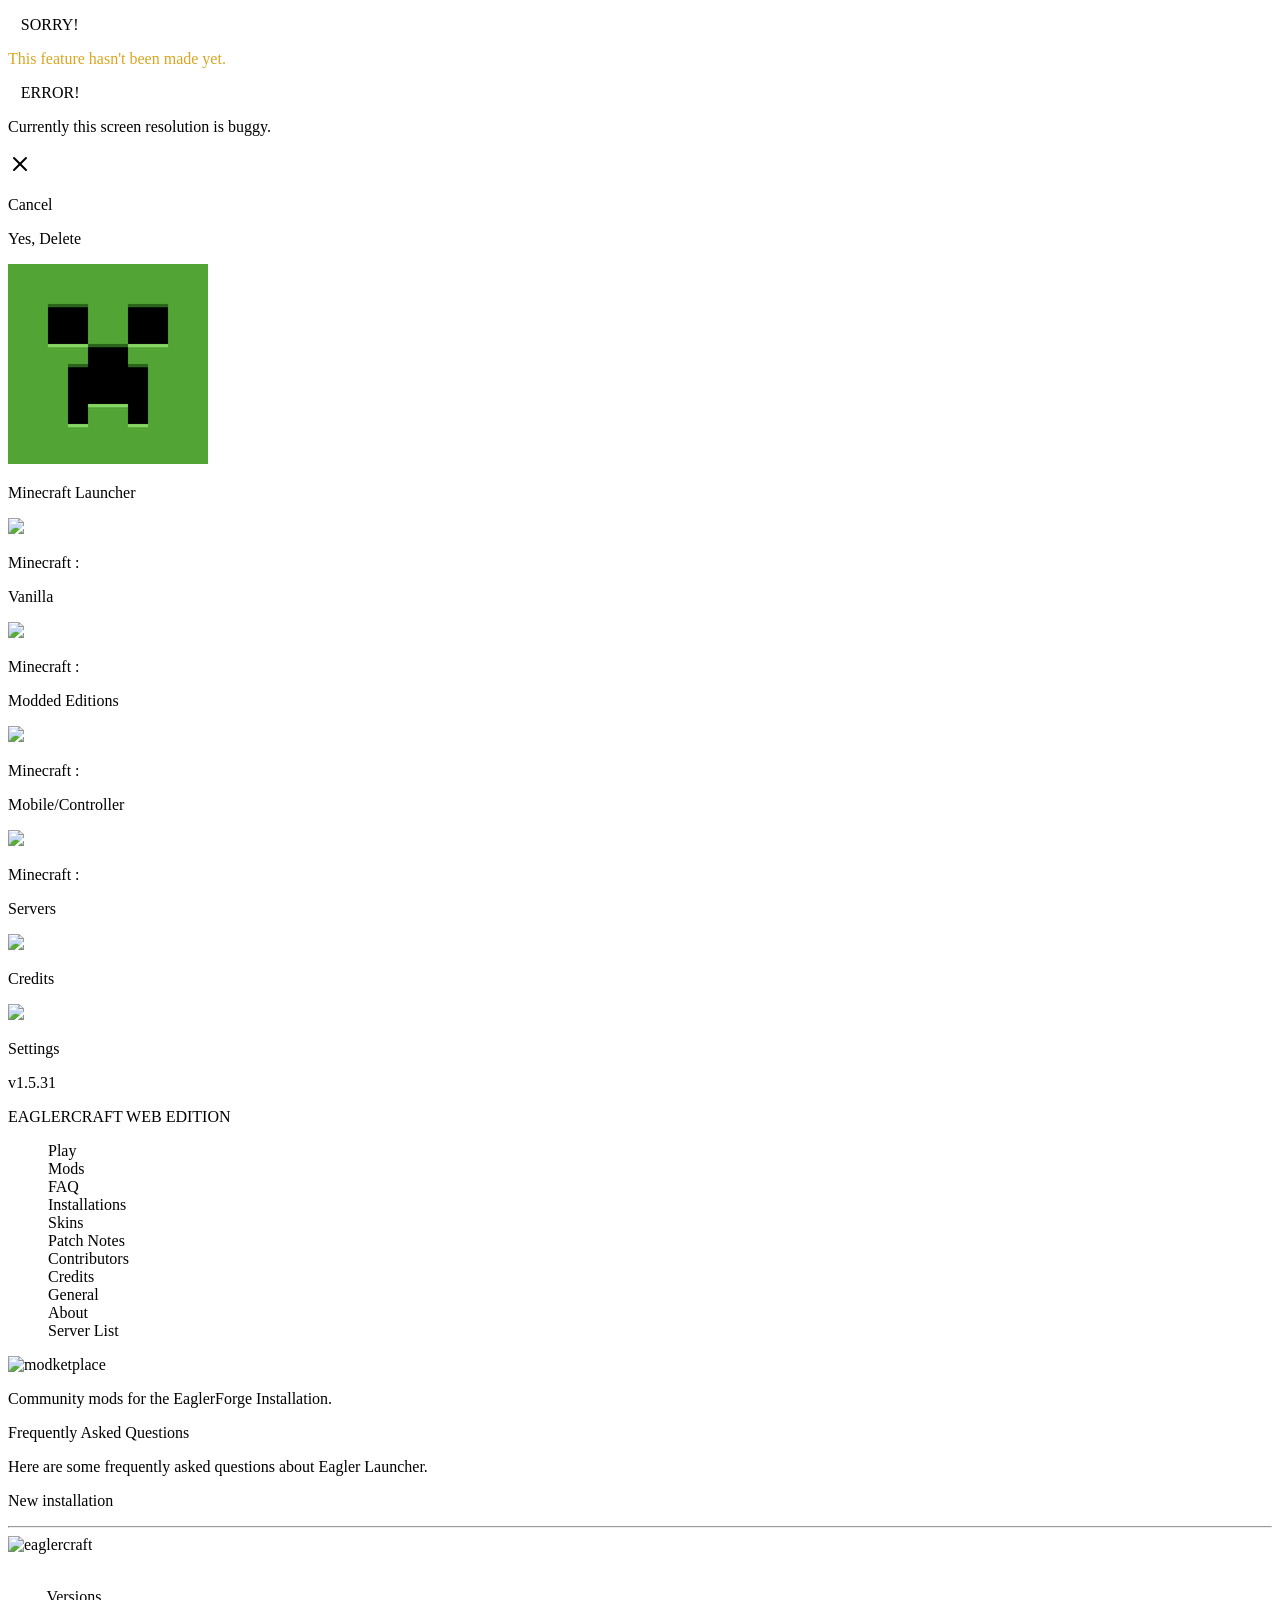
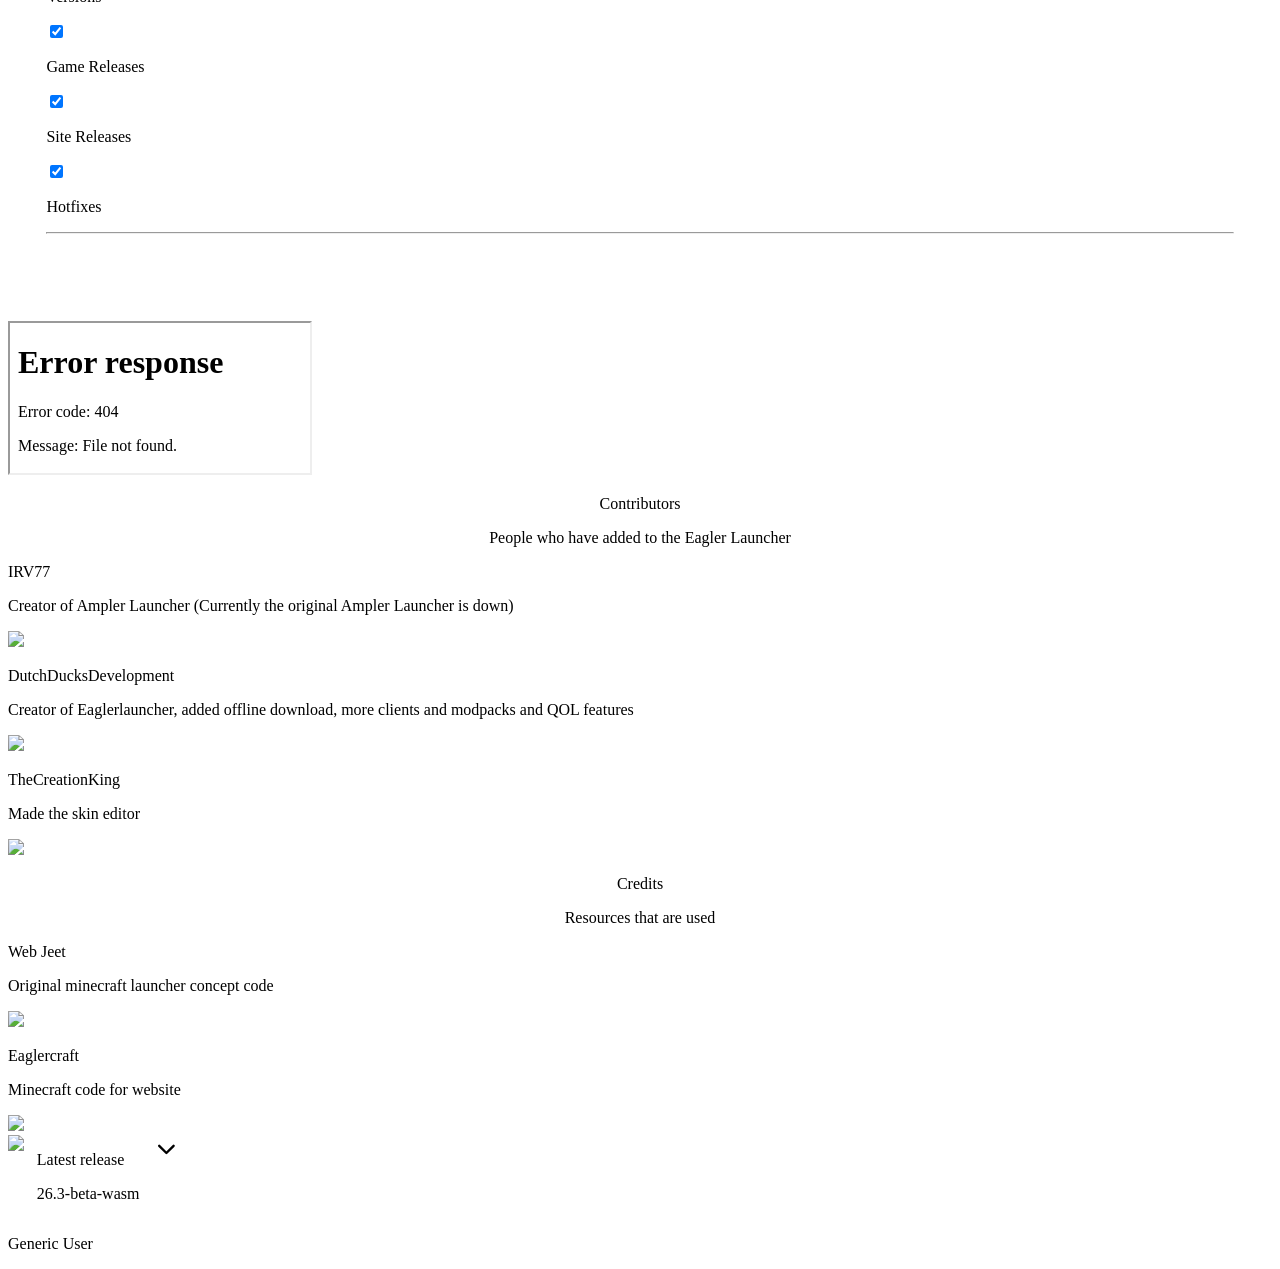
==== index.html @ 89b6b540 "cdn" ====
<!DOCTYPE html>
<html lang="en">

<head>
    <meta charset="UTF-8">
    <meta name="viewport" content="width=device-width, initial-scale=1.0">
    <title>Eagler Launcher</title>
    <link rel="stylesheet" href="./css/style2.css">
    <link rel="stylesheet" media="screen and (max-width: 1100px)" href="css/screensize.css">
    <link rel="stylesheet" media="screen and (max-height: 550px)" href="css/screensize.css">
    <link rel="shortcut icon" href="./assets/images/logo.png" type="image/x-icon">
    <link href="https://fonts.googleapis.com/css2?family=Roboto&display=swap" rel="stylesheet">
    <!-- Discord-->
    <meta content="Eagler Launcher" property="og:title">
    <meta content="A minecraft themed launcher for Eaglercraft!" property="og:description">
    <meta content="https://eaglerlauncher.github.io/" property="og:url">
    <meta content="https://eaglerlauncher.github.io/assets/images/logo.png" property="og:image">
    <meta content="#786d81" data-react-helmet="true" name="theme-color">

</head>

<body>
    <div id="externalmenu"></div>
    <div id="naerror" class="error">
        <div>
            <p style="margin-left: 1vw;" class="bolded">SORRY!</p>
            <p style="color: goldenrod;" id="errortext">This feature hasn't been made yet.</p>
        </div>
    </div>
    <div id="screenerror" class="error">
        <div>
            <p style="margin-left: 1vw;" class="bolded">ERROR!</p>
            <p>Currently this screen resolution is buggy.</p>
        </div>
    </div>
     <div id="confirmationmenu">
        <div class="confrimationmenuscreen">
            <svg xmlns="http://www.w3.org/2000/svg" width="24" height="24" viewBox="0 0 24 24" fill="none" stroke="currentColor" stroke-width="2" stroke-linecap="round" stroke-linejoin="round" onclick="confirmationcancel()"><path stroke="none" d="M0 0h24v24H0z" fill="none" /><path d="M18 6l-12 12" /><path d="M6 6l12 12" /></svg>
            <p class="bolded warningtitle"></p>
            <p class="warningdesc"></p>
            <div class="confirmationbuttons">
                <div class="classicbutton" onclick="confirmationcancel();">
                    <p class="bolded">Cancel</p>
                </div>
                <div class="redbutton classicbutton warningbutton">
                    <p class="bolded">Yes, Delete</p>
                </div>
            </div>
        </div>
    </div>
    <div class="sidebar" id="sidebar">
        <div id="gtabs1" class="sidebarOptions" style="gap: 1vw;" onclick=location.href='https://nimogames.qzz.io/'>
            <img src="./assets/images/icon-launcher.webp"><div class="gTabsText"><p>Minecraft Launcher</p></div>
        </div>
        <div onclick="webedition()" id="gtabs2" class="sidebarOptions selected">
            <img src="./assets/images/sidebar/i-web.png">
            <div class="gTabsText">
                <p class="eaglercraftText"> Minecraft : </p>
                <p>Vanilla </p>
            </div>
        </div>
        <div onclick="moddededition()" id="gtabs3" class="sidebarOptions">
            <img src="./assets/images/sidebar/i-modded.png">
            <div class="gTabsText">
                <p class="eaglercraftText"> Minecraft : </p>
                <p>Modded Editions </p>
            </div>
        </div>
        <div onclick="eaglercontrols()" id="gtabs4" class="sidebarOptions">
            <img src="./assets/images/sidebar/i-controls.png">
            <div class="gTabsText">
                <p class="eaglercraftText"> Minecraft : </p>
                <p>Mobile/Controller </p>
            </div>
        </div>
        <div onclick="serversmenu()" id="gtabs7" class="sidebarOptions">
            <img src="./assets/images/sidebar/i-servers.png">
            <div class="gTabsText">
                <p class="eaglercraftText"> Minecraft : </p>
                <p>Servers </p>
            </div>
        </div>
        <div id="gtabs5" class="sidebarOptions sidebarBottom" onclick="creditsmenu()">
            <img src="./assets/images/sidebar/m-credits.png"><div class="gTabsText"><p> Credits</p></div>
        </div>
        <div id="gtabs6" class="sidebarOptions sidebarBottom" onclick="settingsmenu()">
            <img src="./assets/images/sidebar/m-settings.png"><div class="gTabsText"><p> Settings</p></div>
        </div>
        <div class="launcherVersion"><p>v1.5.31</p></div>
    </div>
    <div class="mainPage">
        <div class="gameHeader">
            <p id="gameedition" class="currentGame bolded">EAGLERCRAFT WEB EDITION</p>
                <ul class="gameTabs">
                    <li id="header1" class="headerButtons selected" onclick="playheader()">Play</li>
                    <li id="header2" class="headerButtons" onclick="modsheader()">Mods</li>
                    <li id="header3" class="headerButtons" onclick="faqsheader()">FAQ</li>
                    <li id="header4" class="headerButtons" onclick="installationheader()">Installations</li>
                    <li id="header5" class="headerButtons" onclick="skinsheader()">Skins</li>
                    <li id="header6" class="headerButtons" onclick="patchnotesheader()">Patch Notes</li>
                    <li id="header7" class="headerButtons" onclick="contributorsheader()">Contributors</li>
                    <li id="header8" class="headerButtons" onclick="creditsheader()">Credits</li>
                    <li id="header9" class="headerButtons" onclick="generalsettingsheader()">General</li>
                    <li id="header10" class="headerButtons" onclick="aboutsettingsheader()">About</li>
                    <li id="header11" class="headerButtons" onclick="serversheader()">Server List</li>
                </ul>
        </div>

        <div id="mods">
            <img class="modketplace-title" src="./assets/images/modketplace-title.png" alt="modketplace">
            <p class="bolded modssubtitle">Community mods for the EaglerForge Installation.</p>
            <div id="modsbox"></div>
        </div>
        <div id="faq">
            <p class="bolded faqtitle">Frequently Asked Questions</p>
            <p>Here are some frequently asked questions about Eagler Launcher.</p>
            <div id="faqbox"></div>
        </div>
        <div id="installations">
            <div class="newinstallation">
                <div id="newinstallationbutton" class="classicbutton" onclick="newinstallation('./assets/json/base.json');">
                    <p class="bolded">New installation</p>
                </div>
            </div>
            <div id="installationsbox"></div>
        </div>
        <div id="game-bg" style="background-image: url(./assets/images/web-edition.jpg);">
            <img id="game-title" src="./assets/images/web-title.png" alt="eaglercraft">
        </div>
        <div id="patchNotes">
            <div style="padding: 2vh 3vw 7vh;">
                <p class="bolded patchnotes-title">Versions</p>
                <div class="versionscontainer">
                    <input class="versionBox" type="checkbox" onchange="sortnote('game')" checked><p>Game Releases</p><input class="versionBox" type="checkbox" onchange="sortnote('site')" checked><p>Site Releases</p><input class="versionBox" type="checkbox" onchange="sortnote('hotfix')" checked><p>Hotfixes</p>
                </div>
                <hr>
                <div id="patchnotesbox"></div>
            </div>
        </div>
        <div id="servers">
            <div style="padding: 2vh 3vw 7vh;">
                <p class="bolded servers-title"></p>
                <div class="versionscontainerserver">
                    <input class="versionBox" type="checkbox" onchange="sortserver('1.8.8')" checked><p>1.8.8</p><input class="versionBox" type="checkbox" onchange="sortserver('1.12.2')" checked><p>1.12.2</p><input class="versionBox" type="checkbox" onchange="sortserver('other')" checked><p>1.8.8 & 1.12.2</p>
                </div>
                <hr>
                <div id="serversbox"></div>
            </div>
        </div>
        <div id="skineditor">
            <div>
                <p class="bolded servers-title"></p>
				<iframe src="./skineditor" id="skinsiframe">iframe isnt enabled! if you can't enable it, go to EaglerLauncher.github.io/skineditor</iframe>
            </div>
        </div>
         <div id="contributors">
            <div style="text-align: center;">
                <p class="bolded contributorstitle">Contributors</p>
                <p>People who have added to the Eagler Launcher</p>
            </div>
            <div class="contributorsdiv">
                <div class="contributortile">
                    <div class="contributorside">
                        <p class="bolded contributoruser">IRV77</p>
                        <p class="contributordescription">Creator of Ampler Launcher (Currently the original Ampler Launcher is down)</p>
                    </div>
                        <img src="./assets/images/credits/irv77.png">
                </div>
                <div class="contributortile">
                    <div class="contributorside">
                        <p class="bolded contributoruser">DutchDucksDevelopment</p>
                        <p class="contributordescription">Creator of Eaglerlauncher, added offline download, more clients and modpacks and QOL features</p>
                    </div>
                        <img src="./assets/images/credits/DDD.png">
                </div>
                <div class="contributortile">
                    <div class="contributorside">
                        <p class="bolded contributoruser">TheCreationKing</p>
                        <p class="contributordescription">Made the skin editor</p>
                    </div>
                        <img src="./assets/images/credits/TheCreationKing.png">
                </div>
            </div>
        </div>
        <div id="credits">
            <div style="text-align: center;">
                <p class="bolded contributorstitle">Credits</p>
                <p>Resources that are used</p>
            </div>
            <div class="contributorsdiv">
                <div class="credittile">
                    <div class="contributorside">
                        <p class="bolded contributoruser">Web Jeet</p>
                        <p class="contributordescription">Original minecraft launcher concept code</p>
                    </div>
                        <img src="./assets/images/credits/web-jeet.png">
                </div>
                <div class="credittile">
                    <div class="contributorside">
                        <p class="bolded contributoruser">Eaglercraft</p>
                        <p class="contributordescription">Minecraft code for website</p>
                    </div>
                        <img src="./assets/images/icons/eaglercraft.png">
                </div>
            </div>
        </div>
        <div id="settings">
            <div id="generalsettings">
                <div class="classicbutton" id="review" onclick="location.href='https://docs.google.com/forms/d/e/1FAIpQLScu0EeJLukO-5I8OsG2C_WSZKJWWv-99ul2qigEpwYhf_Isvg/viewform'">
                    <p class="bolded">Review the Launcher</p>
                </div>
                <div class="classicbutton" id="download" onclick="location.href='https://github.com/EaglerLauncher/EaglerLauncher.github.io/releases'">
                    <p class="bolded">Download offline version</p>
                </div>
                <p class="bolded settingstitle">LAUNCHER SETTINGS</p>
                <div class="settingoption"><input id="launcherpresets" class="settingsbox" type="checkbox" onchange="presetlaunchers()"><p>Preset installations</p></div>
                <div class="settingoption"><input id="launchnewtab" class="settingsbox" type="checkbox" onchange="launchnewtab()"><p>Launch game in new window</p></div>
                <div class="settingoption"><input id="stealthmode" class="settingsbox" type="checkbox" onchange="stealthmode()"><p>Stealth mode</p></div>
                <input id="stealthinput" type="text" autocomplete="off" placeholder="https://docs.google.com" value="https://docs.google.com" onkeyup="if (event.key === 'Enter') stealthnamechange()">
                <p class="bolded settingstitle">LAUNCHER USERNAME</p>
                <input id="usernameinput" type="text" autocomplete="off" placeholder="Username" onkeyup="usernamechange()">
                <p class="bolded settingstitle">EAGLER WEB EDITION SETTINGS</p>
                <p style="font-style: italic;">More Coming Soon!</p>
                <div class="clearstoragebutton" onclick="clearlocalstorage()">
                    <p class="bolded">Reset Launcher</p>
                </div>
            </div>
            <div id="aboutsettings">
                <div style="position: relative;">
                    <div class="whatsnewbutton" onclick="generaterecentnote();">
                        <p class="bolded">What's New</p>
                    </div>
                    <p class="bolded settingstitle">EAGLER LAUNCHER</p>
                    <p class="settingsdetails">A minecraft themed launcher for Eaglercraft!</p>
                    <p class="settingsdetails">Created by irv77, Forked by Dutch Ducks Development</p>
                </div>
                <hr>
                <p class="bolded settingstitle">UI</p>
                <p class="settingsdetails">v1.5.31</p>
                <p class="settingsdetails">September 24th, 2026</p>
                <hr>
                <p class="bolded settingstitle">LEGAL AND CREDITS</p>
                <p class="settingsdetails">This website is not affiliated with Mojang.</p>
                <p class="settingsdetails">Copyright © 2024-2026 <span style="color: green; text-shadow: 0 0 1vw;">Dutch Ducks Development</span>. All rights reserved.</p>
            </div>
        </div>
        <div id="gameSelection">
                <div class="dropdownSelector" onclick="dropdowntoggle()">
                    <div style="display: flex; gap: 1vw;">
                        <div class="centeredIcon">
                            <img id="gameicon" src="./assets/images/mc-icons/sulfur-cube-wasm.png" style="width: 2.5vw;" />
                        </div>
                        <div class="versionText">
                            <p id="gametitle" class="bolded">Latest release</p>
                            <p id="gameversion">26.3-beta-wasm</p>
                        </div>
                        <div id="dropdownuparrow" class="centeredIcon">
                            <svg xmlns="http://www.w3.org/2000/svg" width="24" height="24"
                                 viewBox="0 0 20 20" fill="none" stroke="currentColor" stroke-width="2"
                                 stroke-linecap="round" stroke-linejoin="round" class="dropdownIcon">
                                <path stroke="none" d="M0 0h24v24H0z" fill="none" />
                                <path d="M6 9l6 6l6 -6" />
                            </svg>
                        </div>
                    </div>
                </div>
            <div id="dropdn" class="dropdownMenu" style="visibility: hidden;"></div>
            <a id="playbutton" onclick="openmc()"><div id="mainbutton" class="playButton"></div></a>
            <div class="username centeredIcon bolded"><p id="username">Generic User</p></div>
        </div>
    </div>
    <script src="./js/index.js"></script>
</body>
</html>
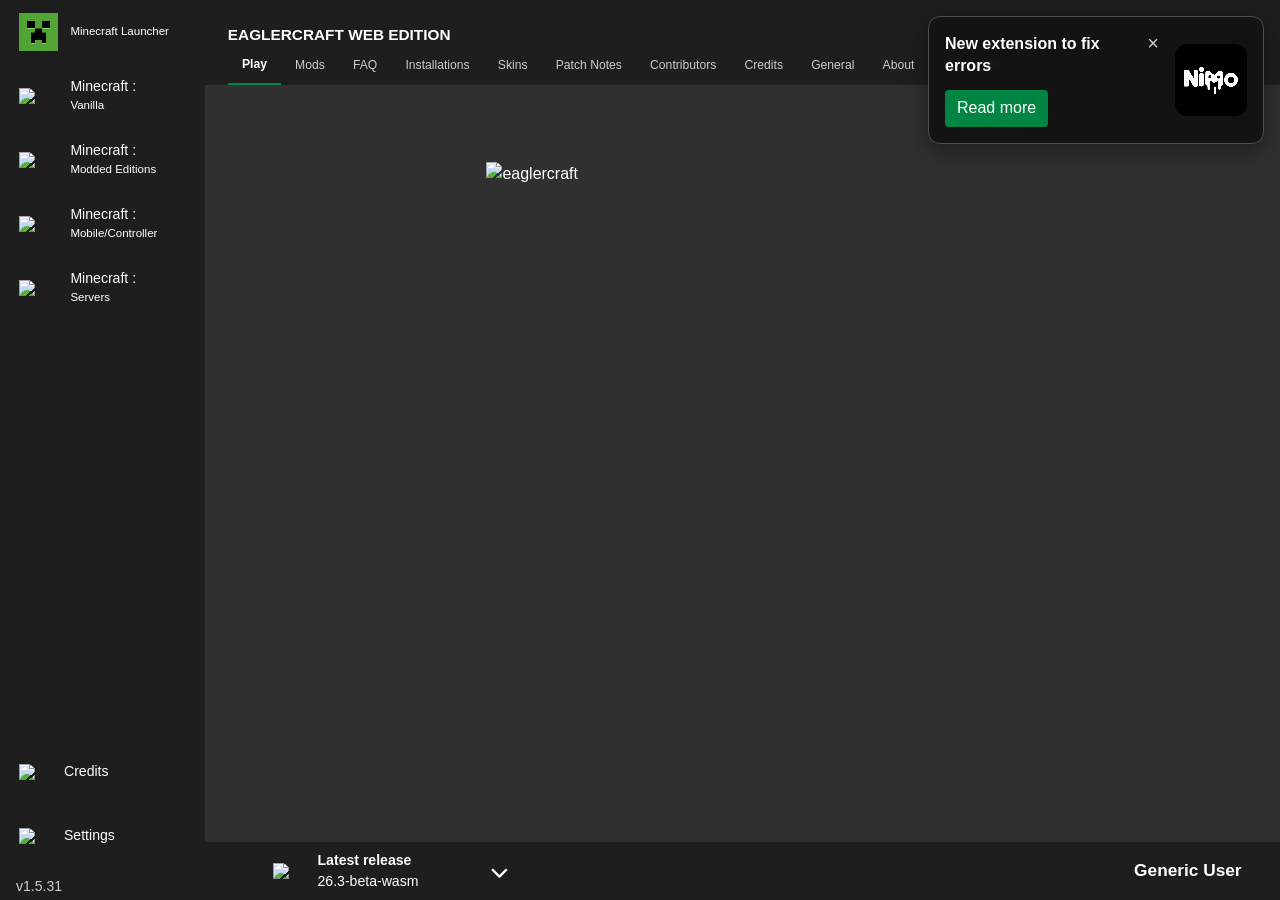
==== commit 0849ab17: "new extension" ====
--- a/index.html
+++ b/index.html
@@ -20,6 +20,25 @@
 </head>
 
 <body>
+    <aside id="extension-announcement" aria-labelledby="extension-announcement-title">
+        <div class="extension-announcement-content">
+            <div class="extension-announcement-copy">
+                <div class="extension-announcement-header">
+                    <h2 id="extension-announcement-title">New extension to fix errors</h2>
+                    <button id="extension-announcement-close" class="extension-announcement-close" type="button" aria-label="Dismiss announcement">&times;</button>
+                </div>
+                <button id="extension-announcement-toggle" class="extension-announcement-toggle" type="button" aria-expanded="false" aria-controls="extension-announcement-details">Read more</button>
+            </div>
+            <img class="extension-announcement-image" src="./assets/images/icons/fixer.png" alt="Eagler Fixer logo">
+        </div>
+        <p id="extension-announcement-details" class="extension-announcement-details" hidden>
+            Download and extract
+            <a href="https://github.com/retrodotgg/Minecraft-Launcher-Web/releases/latest/download/extension.zip" target="_blank" rel="noopener noreferrer">Eagler Fixer</a>.
+            Paste the copied address, enable Developer mode, then choose “Load unpacked” and select the folder.
+            <button id="extension-browser-copy" class="extension-browser-copy" type="button" data-url="chrome://extensions/">Copy chrome://extensions/</button>
+            <span id="extension-browser-copy-status" class="extension-browser-copy-status" role="status" aria-live="polite"></span>
+        </p>
+    </aside>
     <div id="externalmenu"></div>
     <div id="naerror" class="error">
         <div>
@@ -270,5 +289,6 @@
         </div>
     </div>
     <script src="./js/index.js"></script>
+    <script src="./js/extension-announcement.js"></script>
 </body>
 </html>
--- a/css/style2.css
+++ b/css/style2.css
@@ -0,0 +1,1346 @@
+/* General CSS */
+::-webkit-scrollbar {
+    width: 0;
+    background: transparent;
+}
+
+html {
+    display: block;
+    line-height: 1.5;
+    -webkit-user-select: none;
+    -ms-user-select: none;
+    user-select: none;
+    overflow: hidden;
+    height: 100%;
+}
+
+body {
+    position: relative;
+    display: flex;
+    color: white;
+    align-items: flex-start;
+    background-color: #303030;
+    margin: 0;
+    line-height: inherit;
+    overflow: hidden;
+    height: 100%;
+    font-family: 'Roboto', sans-serif;
+    image-rendering: pixelated;
+    --ui-main-lighter: #514d4c;
+    --ui-main-light: #353535;
+    --ui-main: #1e1e1e;
+    --ui-main-dark: #131313;
+    --text-secondary: #cccccc;
+    --ui-select: #008542;
+    --ui-select-secodary: #1c985a;
+    --ui-red: #aa0000;
+    --ui-red-secondary: #ae2525;
+    --ui-contributors: #1c190b;
+    --ui-contributors-secondary: #ae991e;
+    --ui-credits: #0b141c;
+    --ui-credits-secondary: #1e58ae;
+}
+
+ul {
+    list-style: none;
+    margin: 0;
+    padding: 0;
+}
+
+h1, h2, h3, h4, h5, h6, hr, p {
+    margin: 0;
+}
+
+hr {
+    border: 0.1vh solid var(--ui-main-light);
+    width: 74vw;
+}
+
+.bolded {
+    font-weight: 800;
+}
+
+.classicbutton {
+    border: 0.1vw solid var(--ui-main-light);
+    padding: 0.3vw 2vw;
+    cursor: pointer;
+    width: max-content;
+    transition: 0.15s;
+}
+
+.classicbutton:hover {
+    border: 0.1vw solid var(--ui-main-lighter);
+    background-color: rgba(255, 255, 255, 0.05);
+}
+
+.classicbutton.redbutton {
+    background-color: var(--ui-red);
+    border: 0.1vw solid transparent;
+}
+
+.classicbutton.redbutton:hover {
+    background-color: var(--ui-red-secondary);
+    border: 0.1vw solid var(--ui-main-lighter);
+}
+
+.classicbutton.greenbutton {
+    background-color: var(--ui-select);
+    border: 0.1vw solid transparent;
+}
+
+.classicbutton.greenbutton:hover {
+    background-color: var(--ui-select-secodary);
+    border: 0.1vw solid var(--ui-main-lighter);
+}
+
+/* Extension announcement */
+
+#extension-announcement {
+    position: fixed;
+    top: 1rem;
+    right: 1rem;
+    z-index: 1000;
+    box-sizing: border-box;
+    width: min(21rem, calc(100vw - 2rem));
+    padding: 1rem;
+    color: white;
+    background: rgba(19, 19, 19, 0.97);
+    border: 1px solid var(--ui-main-lighter);
+    border-radius: 0.75rem;
+    box-shadow: 0 0.4rem 1.5rem rgba(0, 0, 0, 0.4);
+}
+
+.extension-announcement-content {
+    display: flex;
+    align-items: center;
+    justify-content: space-between;
+    gap: 1rem;
+}
+
+.extension-announcement-copy {
+    min-width: 0;
+}
+
+.extension-announcement-image {
+    flex: none;
+    width: 4.5rem;
+    height: 4.5rem;
+    object-fit: contain;
+    border-radius: 0.75rem;
+}
+
+.extension-announcement-header {
+    display: flex;
+    align-items: flex-start;
+    justify-content: space-between;
+    gap: 0.5rem;
+}
+
+.extension-announcement-header h2 {
+    font-size: 1rem;
+    line-height: 1.4;
+}
+
+.extension-announcement-close {
+    padding: 0;
+    color: var(--text-secondary);
+    background: none;
+    border: 0;
+    cursor: pointer;
+    font-size: 1.25rem;
+    line-height: 1;
+}
+
+.extension-announcement-toggle {
+    margin-top: 0.75rem;
+    padding: 0.4rem 0.75rem;
+    color: white;
+    background: var(--ui-select);
+    border: 0;
+    border-radius: 0.25rem;
+    cursor: pointer;
+    font: inherit;
+}
+
+.extension-announcement-toggle:hover {
+    background: var(--ui-select-secodary);
+}
+
+.extension-announcement-details {
+    margin-top: 0.75rem;
+    color: var(--text-secondary);
+    font-size: 0.9rem;
+}
+
+.extension-announcement-details a {
+    color: #8bd5ff;
+}
+
+.extension-browser-copy {
+    display: block;
+    margin-top: 0.5rem;
+    padding: 0.35rem 0.6rem;
+    color: white;
+    background: var(--ui-main-light);
+    border: 1px solid var(--ui-main-lighter);
+    border-radius: 0.25rem;
+    cursor: pointer;
+    font: inherit;
+}
+
+.extension-browser-copy:hover {
+    background: var(--ui-main-lighter);
+}
+
+.extension-browser-copy-status {
+    display: block;
+    margin-top: 0.35rem;
+    font-size: 0.8rem;
+}
+
+#extension-announcement.is-expanded {
+    width: min(26rem, calc(100vw - 2rem));
+}
+
+#extension-announcement.is-expanded .extension-announcement-details {
+    display: block;
+}
+
+@media only screen and (max-width: 480px) {
+    #extension-announcement,
+    #extension-announcement.is-expanded {
+        right: 0.75rem;
+        width: calc(100vw - 1.5rem);
+    }
+
+    .extension-announcement-image {
+        width: 3.75rem;
+        height: 3.75rem;
+    }
+}
+
+/* Error CSS */
+
+.error {
+    display: none;
+    position: absolute;
+    right: 0;
+    z-index: 1;
+    padding: 0.5vw 1vw;
+    margin: 1vw 0.5vw;
+    background: rgba(0, 0, 0, 0.25);
+    border-radius: 1.5vw;
+    font-style: italic;
+    transition: 0.3s;
+    animation: drop .5s linear forwards;
+    font-size: 1.5vw;
+}
+
+#naerror {
+    color: gold;
+    border: gold solid 0.1vw;
+}
+
+#screenerror {
+    right: 35%;
+    padding: 0.25vw 4vw;
+    color: darkred;
+    font-size: 1vw;
+    border: red solid 0.1vw;
+}
+
+.zoom-out {
+    animation: zoomed 0.2s linear forwards;
+}
+
+@keyframes zoomed {
+    100% {
+        transform: translateY(10px) scale(0);
+        display: none;
+    }
+}
+
+/* Confirmation Menu CSS */
+
+#confirmationmenu {
+    position: absolute;
+    display: none;
+    align-items: center;
+    justify-content: center;
+    font-size: 1.3vw;
+    width: 100vw;
+    height: 100vh;
+    background-color: rgba(0, 0, 0, 0.75);
+    z-index: 1;
+}
+
+.confrimationmenuscreen {
+    position: relative;
+    width: 45vw;
+    padding: 2vw 3vw;
+    border-radius: 0.5vw;
+    background-color: var(--ui-main);
+}
+
+.confrimationmenuscreen.deleteinstallation {
+    width: 35vw;
+    text-align: center;
+}
+
+.confrimationmenuscreen.deleteinstallation .warningdesc {
+    font-style: italic;
+}
+
+#confirmationmenu svg {
+    position: absolute;
+    cursor: pointer;
+    top: 1vw;
+    right: 1vw;
+}
+
+.warningtitle {
+    margin-bottom: 1vh;
+    font-size: 1.4vw;
+}
+
+.confirmationbuttons {
+    display: flex;
+    justify-content: center;
+    gap: 1vw;
+    margin-top: 3vh;
+}
+
+/* Sidebar CSS */
+
+.sidebar {
+    height: 100vh;
+    width: 16vw;
+    background-color: var(--ui-main);
+}
+
+.sidebarOptions {
+    display: flex;
+    height: 5vw;
+    align-items: center;
+    justify-content: flex-start;
+    gap: 1.5vw;
+    padding-left: 1.5vw;
+    font-size: 0.9vw;
+    line-height: 1.5vw;
+    transition: 0.3s;
+}
+
+.sidebarOptions:hover {
+    cursor: pointer;
+    background-color: var(--ui-main-light);
+}
+
+.sidebarOptions.sidebarBottom {
+    position: absolute;
+    font-size: 1.1vw;
+}
+
+.sidebarOptions.selected {
+    font-weight: 700; 
+    border-left: 0.4vw solid var(--ui-select);
+}
+
+#gtabs1 img {width: 3vw;}
+#gtabs2 img, #gtabs3 img, #gtabs4 img {width: 2.5vw;}
+#gtabs5 {bottom: 7.5vw; width: 14.5vw;}
+#gtabs6 {bottom: 2.5vw; width: 14.5vw;}
+#gtabs7 img {width: 2.5vw}
+#gtabs5 img, #gtabs6 img {width: 2vw;}
+
+.eaglercraftText {
+    font-size: 1.1vw;
+}
+
+.launcherVersion {
+    position: absolute;
+    bottom: 0.25vw;
+    left: 1.25vw;
+    right: 0;
+    z-index: 1;
+    font-size: 1.1vw;
+    color: var(--text-secondary);
+    width: fit-content;
+}
+
+/* Header CSS */
+
+.mainPage {
+    width: 84vw;
+    background-color: var(--ui-main);
+}
+
+.gameHeader {padding: 1.8vw 1.8vw 0;}
+.currentGame {font-size: 1.2vw;}
+
+.gameTabs {
+    display: flex;
+    align-items: center;
+}
+
+.headerButtons {
+    padding: 0.6vw 1.1vw;
+    color: var(--text-secondary);
+    font-size: 0.95vw;
+    line-height: 1.7vw;
+    transition: 0.3s;
+}
+
+.headerButtons:hover {
+    cursor: pointer;
+    color: white
+}
+
+.headerButtons.selected {
+    cursor: default;
+    color: white;
+    font-weight: 800;
+    border-bottom: var(--ui-select) solid 0.21vw;
+}
+
+/* Body CSS */
+
+#game-bg {
+    background-size: cover;
+    background-position: center;
+    background-repeat: no-repeat;
+    position: absolute;
+    display: flex;
+    width: 84vw;
+    height: 84vh;
+    justify-content: center;
+}
+
+#game-title {
+    width: 40vw;
+    height: 6.5vw;
+    margin-top: 6vw;
+    animation: drop .5s linear forwards;
+}
+
+#gameSelection {
+    position: absolute;
+    bottom: 0;
+    width: 84vw;
+    height: 4.5vw;
+    justify-content: space-around;
+    display: flex;
+    background-color: var(--ui-main);
+}
+
+.dropdownSelector {
+    position: absolute;
+    left: 1vw;
+    display: flex;
+    height: 4.5vw;
+    width: 27vw;
+    align-items: center;
+    justify-content: space-around;
+    transition: 0.3s;
+}
+
+.dropdownSelector:hover {
+    cursor: pointer;
+    background-color: var(--ui-main-light);
+}
+
+.centeredIcon {
+    display: flex;
+    align-items: center;
+    justify-content: center;
+}
+
+.dropdownIcon {
+    color: white;
+    width: 1.75vw;
+}
+
+.playButton {
+    position: absolute;
+    left: 32vw;
+    bottom: 0.5vw;
+    display: flex;
+    align-items: center;
+    width: 21.5vw;
+    height: 5vw;
+    background-image: url(../assets/images/play.png);
+    background-size: cover;
+    background-position: center;
+    background-repeat: no-repeat;
+    transition: 0.1s;
+}
+
+.playButton:hover {
+    cursor: pointer;
+    background-image: url(../assets/images/play-hover.png);
+    transform: scale(1.05);
+}
+
+.username {
+    position: absolute;
+    top: 0;
+    bottom: 0;
+    right: 3vw;
+    font-size: 1.35vw;
+}
+
+@keyframes drop {
+    0% {
+        transform: translateY(-300px) scaleY(0.9);
+        opacity: 0;
+    }
+
+    5% {
+        opacity: .7;
+    }
+
+    50% {
+        transform: translateY(0) scaleY(1);
+        opacity: 1;
+    }
+
+    65% {
+        transform: translateY(-17px) scaleY(.9);
+        opacity: 1;
+    }
+
+    75% {
+        transform: translateY(-22px) scaleY(.9);
+        opacity: 1;
+    }
+
+    100% {
+        transform: translateY(0) scaleY(1);
+        opacity: 1;
+    }
+}
+
+#skineditor {
+    position: absolute;
+    display: none;
+    width: 84vw;
+    height: 91vh;
+    background-color: var(--ui-main-dark);
+}
+
+#skinsiframe {
+    display: none;
+    width: 83.75vw;
+    height: 85.5vh;
+}
+
+.logoimgdiv {
+    position: absolute;
+    right: 100px;
+    transform: translateY(300px);
+    font-size: 30px;
+    border: 0.2vw solid var(--ui-main-light);
+    padding: 0.1vw 0.1vw;
+    cursor: pointer;
+}
+
+.logoimg {
+    width: 300px;
+}
+
+/* Mods Menu CSS */
+
+#mods {
+    position: absolute;
+    display: none;
+    width: 84vw;
+    height: 91vh;
+    flex-direction: column;
+    align-items: center;
+    overflow-y: scroll;
+    background-color: var(--ui-main-dark);
+}
+
+.modketplace-title {
+    margin: 4vh 0 1vh;
+    width: 45vw;
+}
+
+.modssubtitle {
+    font-size: 1.3vw;
+}
+
+#modsbox {
+    display: flex;
+    flex-wrap: wrap;
+    justify-content: center;
+    gap: 3vw 1.5vw;
+    padding: 4vh 0 11vh;
+}
+
+.modoption {
+    display: flex;
+    flex-direction: column;
+    cursor: pointer;
+    width: 12vw;
+    transition: 0.15s;
+}
+
+.modoption {
+    border: 0.15vw solid var(--ui-red);
+    image-rendering: pixelated;
+}
+
+.modoption.selected {
+    border: 0.15vw solid #00AA00;
+}
+
+.modoption img {
+    background-color: var(--ui-main);
+}
+
+.modoption:hover img {
+    background-color: rgba(255, 255, 255, 0.05);
+}
+
+.moddetails {
+    background-color: var(--ui-main-light);
+    padding: 0.5vw;
+    height: -webkit-fill-available;
+    font-size: 1.1vw;
+}
+
+.modtitle {
+    font-size: 1.2vw;
+}
+
+.modauthor {
+    text-decoration: underline;
+}
+
+/* FAQ Menu CSS */
+
+#faq {
+    position: absolute;
+    display: none;
+    width: 84vw;
+    height: 91vh;
+    flex-direction: column;
+    align-items: center;
+    background-color: var(--ui-main-dark);
+    overflow-y: scroll;
+    font-size: 1.2vw;
+}
+
+.faqtitle {
+    font-size: 2.3vw;
+    padding-top: 3vh;
+}
+
+#faqbox {
+    display: flex;
+    flex-direction: column;
+    padding: 5vh 11vw 15vh;
+    width: -webkit-fill-available;
+}
+
+.faqoption {
+    margin-bottom: 3vh;
+}
+
+.faqtext {
+    display: flex;
+    align-items: center;
+    gap: 2vw;
+}
+
+.faqsymbol {
+    font-size: 2vw;
+}
+
+/* Installations Menu CSS */
+
+#installations {
+    position: absolute;
+    display: none;
+    width: 84vw;
+    height: 91vh;
+    flex-direction: column;
+    align-items: center;
+    background-color: var(--ui-main-dark);
+    overflow-y: scroll;
+}
+
+.newinstallation {
+    width: -webkit-fill-available;
+    margin-top: 5vh;
+
+}
+
+#installations .classicbutton {
+    margin-left: 8vh;
+}
+
+.newinstallationdetails {
+    text-align: left;
+    width: 45vw;
+    margin: 3vh 0;
+    overflow-y: scroll;
+}
+
+.newinstallationicons {
+    display: flex;
+    flex-wrap: wrap;
+    justify-content: center;
+    gap: 0.5vw;
+}
+
+.newinstallationicons img {
+    border: 0.1vw solid transparent;
+    border-radius: 1vw;
+    padding: 0.5vw;
+    cursor: pointer;
+    width: 4vw;
+    transition: 0.15s;
+    margin-bottom: 1vw;
+}
+
+.newinstallationicons img:hover {
+    border: 0.1vw solid var(--ui-main-lighter);
+    background-color: rgba(255, 255, 255, 0.05);
+}
+
+.newinstallationicons img.selected {
+    border: 0.1vw solid var(--ui-main-lighter);
+    background-color: rgba(255, 255, 255, 0.1);
+}
+
+.newinstallationheader {
+    display: flex;
+    align-items: center;
+    font-size: 1.3vw;
+    padding: 1vw 0;
+}
+
+.newinstallationdetails input, .newinstallationdetails select {
+    font-size: 1.2vw;
+    margin: 0.2vw;
+    padding: 0.3vw 1vw;
+    color: white;
+    background-color: rgba(0, 0, 0, 0.25);
+    border: 0.2vw solid var(--ui-main-lighter);
+    border-radius: 0.25vw;
+    width: -webkit-fill-available;
+}
+
+.newinstallationdetails option {
+    background-color: var(--ui-main-light);
+}
+
+.newinstallationfooter {
+    position: absolute;
+    left: 0;
+    bottom: 0;
+}
+
+.newinstallationfooterbuttons {
+    display: flex;
+    justify-content: flex-end;
+    gap: 1vw;
+    margin: 2vw;
+}
+
+#installationsbox {
+    display: flex;
+    flex-direction: column;
+    padding: 3vh 0 7vh;
+}
+
+.installationOptions {
+    display: flex;
+    height: 9vh;
+    width: 74vw;
+    align-items: center;
+    font-size: 1.2vw;
+    transition: 0.15s;
+}
+
+.installationOption {
+    position: absolute;
+    left: 7vw;
+    display: flex;
+    gap: 2vw;
+    align-items: center;
+}
+
+.installationBox {
+    width: 3.5vh;
+    height: 3.5vh;
+    appearance: none;
+    border: 0.3vw solid #0c6e3d;
+    cursor: pointer;
+}
+
+.installationBox:checked {
+  background-color: var(--ui-select);
+}
+
+.installationBox:checked:hover {
+    background-color: #0f9a54;
+}
+
+.installationOption img {
+    width: 5.5vh;
+    height: 5.5vh;
+}
+
+.installationOptionText {
+    display: grid;
+    align-items: center;
+    justify-content: flex-start;
+}
+
+.editbuttons {
+    position: absolute;
+    right: 7vw;
+    display: flex;
+    gap: 2vw;
+    align-items: center;
+}
+
+.editbuttons .classicbutton {
+    margin-left: 0 !important;
+}
+
+
+/* Patch Notes Menu CSS */
+
+#patchNotes {
+    position: absolute;
+    display: none;
+    width: 84vw;
+    height: 91vh;
+    flex-direction: column;
+    background-color: var(--ui-main-dark);
+    overflow-y: scroll;
+    font-size: 1.3vw;
+}
+
+.patchnotes-title {
+    font-size: 1.4vw;
+}
+
+.versionscontainer {
+    display: flex;
+    align-items: center;
+    gap: 0.5vw;
+    margin: 0.5vh 0 1.5vh;
+}
+
+.versionBox {
+    width: 2.5vh;
+    height: 2.5vh;
+    appearance: none;
+    border: 0.3vw solid #0c6e3d;
+    cursor: pointer;
+}
+
+.versionBox:checked {
+    background-color: var(--ui-select);
+}
+
+#patchnotesbox {
+    display: flex;
+    flex-wrap: wrap;
+    justify-content: center;
+    gap: 5vw 1.5vw;
+    padding: 2vh;
+}
+
+.patchnote {
+    display: flex;
+    flex-direction: column;
+    cursor: pointer;
+    width: 16vw;
+    background-color: black;
+    transition: 0.15s;
+}
+
+.patchnote:hover {
+    background-color: var(--ui-main);
+}
+
+.patchnote img {
+    margin: 1vw;
+    image-rendering: pixelated;
+}
+
+.patchnotedetails {
+    border-top: 0.1vh solid var(--ui-main-light);
+    padding: 0.5vw 1vw 1vw;
+    height: -webkit-fill-available;
+    font-size: 1.2vw;
+}
+
+#externalmenu {
+    position: absolute;
+    display: none;
+    flex-direction: column;
+    align-items: center;
+    z-index: 1;
+    background: var(--ui-main);
+    width: 100vw;
+    height: 100vh;
+    user-select: text;
+}
+
+.notescreenheader {
+    display: flex;
+    align-items: center;
+    font-size: 1.5vw;
+    padding: 1.5vw;
+}
+
+.notescreenheader svg {
+    position: absolute;
+    cursor: pointer;
+    right: 1.5vw;
+    width: 3vw;
+    height: 3vw;
+}
+
+#externalmenu hr {
+    width: 100vw;
+}
+
+.notescreendetails {
+    text-align: left;
+    width: 75vw;
+    margin: 3vh 0;
+    overflow-y: scroll;
+}
+
+.notescreendetails .date {
+    color: var(--text-secondary);
+    font-size: 1.1vw;
+}
+
+.notescreendetails ul {
+    list-style: revert;
+    padding: revert;
+}
+
+/* Servers Menu CSS */
+
+#servers {
+    position: absolute;
+    display: none;
+    width: 84vw;
+    height: 91vh;
+    flex-direction: column;
+    background-color: var(--ui-main-dark);
+    overflow-y: scroll;
+    font-size: 1.3vw;
+}
+
+.serverdiv-title {
+    font-size: 1.4vw;
+}
+
+.versionscontainerserver {
+    display: flex;
+    align-items: center;
+    gap: 0.5vw;
+    margin: 0.5vh 0 1.5vh;
+}
+
+.versionBoxServer {
+    width: 2.5vh;
+    height: 2.5vh;
+    appearance: flex;
+    border: 0.3vw solid #0c6e3d;
+    cursor: pointer;
+}
+
+.versionBoxServer:checked {
+    background-color: var(--ui-select);
+}
+
+#serversbox {
+    display: flex;
+    flex-wrap: wrap;
+    justify-content: center;
+    gap: 5vw 1.5vw;
+    padding: 2vh;
+}
+
+.server {
+    display: flex;
+    flex-direction: column;
+    cursor: pointer;
+    width: 16vw;
+    background-color: black;
+    transition: 0.15s;
+}
+
+.server:hover {
+    background-color: var(--ui-main);
+}
+
+.server img {
+    margin: 1vw;
+    image-rendering: pixelated;
+}
+
+.serverdetails {
+    border-top: 0.1vh solid var(--ui-main-light);
+    padding: 0.5vw 1vw 1vw;
+    height: -webkit-fill-available;
+    font-size: 1.2vw;
+}
+
+#externalmenu {
+    position: absolute;
+    display: none;
+    flex-direction: column;
+    align-items: center;
+    z-index: 1;
+    background: var(--ui-main);
+    width: 100vw;
+    height: 100vh;
+    user-select: text;
+}
+
+.serverscreenheader {
+    display: flex;
+    align-items: center;
+    font-size: 1.5vw;
+    padding: 1.5vw;
+}
+
+.serverscreenheader svg {
+    position: absolute;
+    cursor: pointer;
+    right: 1.5vw;
+    width: 3vw;
+    height: 3vw;
+}
+
+#externalmenu hr {
+    width: 100vw;
+}
+
+.serverscreendetails {
+    text-align: left;
+    width: 75vw;
+    margin: 3vh 0;
+    overflow-y: scroll;
+}
+
+.serverscreendetails .date {
+    color: var(--text-secondary);
+    font-size: 1.1vw;
+}
+
+.serverscreendetails ul {
+    list-style: revert;
+    padding: revert;
+}
+
+.copyipbutton {
+    position: absolute;
+    right: 100;
+    transform: translateY(500px);
+    font-size: 30px;
+    border: 0.2vw solid var(--ui-main-light);
+    padding: 1vw 4.6vw;
+    cursor: pointer;
+    width: max-content;
+}
+
+.copyipbutton:hover {
+    border: 0.2vw solid var(--ui-main-lighter);
+    background-color: rgba(255, 255, 255, 0.05);
+}
+/* Contributors Screen CSS */
+
+#contributors {
+    position: absolute;
+    display: none;
+    align-content: center;
+    flex-wrap: nowrap;
+    gap: 2vw;
+    width: 84vw;
+    height: 91vh;
+    flex-direction: column;
+    align-items: center;
+    background-color: var(--ui-main-dark);
+    overflow-y: scroll;
+    font-size: 1.2vw;
+}
+
+.contributorstitle {
+    font-size: 2.3vw;
+    padding-top: 3vh;
+}
+
+.contributorsdiv {
+    display: flex;
+    align-content: center;
+    justify-content: center;
+    flex-wrap: wrap;
+    gap: 2vw;
+    align-items: center;
+    flex-direction: row;
+}
+
+.contributortile {
+    display: flex;
+    gap: 1vw;
+    width: 56vh;
+    height: 28vh;
+    background-color: var(--ui-contributors);
+    border: 0.1vw solid var(--ui-contributors-secondary);
+    transition: 0.15s;
+}
+
+.contributortile:hover {
+    background-color: #332d14;
+    border: 0.1vw solid #ccb222;
+}
+
+.contributorside {
+    width: 26vh;
+    padding: 1.5vw;
+}
+
+.contributorside .contributoruser {
+    font-size: 1.5vw;
+}
+
+.contributorside .contributordescription {
+    color: var(--text-secondary);
+}
+
+#contributors img, #credits img {
+    width: 28vh;
+    padding: 1vw;
+    transition: 0.15s;
+}
+
+#contributors .contributortile:hover img, #credits .credittile:hover img {
+    filter: brightness(1.15);
+}
+
+/* Credits Screen CSS */
+
+#credits {
+    position: absolute;
+    display: none;
+    align-content: center;
+    flex-wrap: nowrap;
+    gap: 2vw;
+    width: 84vw;
+    height: 91vh;
+    flex-direction: column;
+    align-items: center;
+    background-color: var(--ui-main-dark);
+    overflow-y: scroll;
+    font-size: 1.2vw;
+}
+
+.credittile {
+    display: flex;
+    gap: 1vw;
+    width: 56vh;
+    height: 28vh;
+    background-color: var(--ui-credits);
+    border: 0.1vw solid var(--ui-credits-secondary);
+    transition: 0.15s;
+}
+
+.credittile:hover {
+    background-color: #142331;
+    border: 0.1vw solid #1f68d6;
+}
+
+/* Settings Screen CSS */
+
+#settings {
+    position: absolute;
+    display: none;
+    width: 84vw;
+    height: 91vh;
+    flex-direction: column;
+    align-items: flex-start;
+    background-color: var(--ui-main-dark);
+    overflow-y: scroll;
+    font-size: 1vw;
+    padding: 5vh 3vw 7vh;
+}
+
+#generalsettings {
+    display: block;
+}
+
+#generalsettings .settingstitle {
+    font-size: 1.1vw;
+    padding-top: 4vh;
+}
+
+.settingoption {
+    display: flex;
+    align-items: center;
+    gap: 0.5vw;
+    margin-bottom: 0.5vw;
+}
+
+#download {
+	position: absolute;
+	transform: translateX(300px);
+	top: 46.5px;
+}
+
+.settingoption p {
+    margin-top: 0.1vw;
+}
+
+.settingsbox {
+    width: 2vh;
+    height: 2vh;
+    appearance: none;
+    border: 0.1vw solid var(--ui-red);
+    cursor: pointer;
+}
+
+.settingsbox:hover {
+    background-color: var(--ui-main-light);
+}
+
+.settingsbox:checked {
+    background-color: #0c6e3d;
+    border-color: #00AA00;
+}
+
+.settingsbox:checked:hover {
+    background-color: #0c5c34;
+}
+
+#usernameinput {
+    margin: 0.5vw 0.2vw 0;
+    padding: 0.3vw 1vw;
+    color: white;
+    background-color: rgba(0, 0, 0, 0.25);
+    border: 0.1vw solid var(--ui-main-light);
+    border-radius: 0.25vw;
+    width: -webkit-fill-available;
+}
+
+#stealthinput {
+    margin: 0.5vw 0.2vw 0;
+    padding: 0.3vw 1vw;
+    color: white;
+    background-color: rgba(0, 0, 0, 0.25);
+    border: 0.1vw solid var(--ui-main-light);
+    border-radius: 0.25vw;
+    width: -webkit-fill-available;
+}
+
+.clearstoragebutton {
+    margin-top: 3vw;
+    background-color: #daa520;
+    padding: 0.5vw 2.5vw;
+    cursor: pointer;
+    width: max-content;
+    transition: 0.15s;
+    color: var(--ui-main-dark);
+}
+
+.clearstoragebutton:hover {
+    background-color: #ffbf00;
+}
+
+#aboutsettings {
+    display: none;
+}
+
+.whatsnewbutton {
+    position: absolute;
+    right: 0;
+    border: 0.1vw solid var(--ui-main-light);
+    padding: 0.3vw 2vw;
+    cursor: pointer;
+    width: max-content;
+}
+
+.whatsnewbutton:hover {
+    border: 0.1vw solid var(--ui-main-lighter);
+    background-color: rgba(255, 255, 255, 0.05);
+}
+
+#aboutsettings .settingstitle {
+    font-size: 1.1vw;
+    padding-top: 2vh;
+}
+
+#aboutsettings hr {
+    margin-top: 2vh;
+}
+
+.settingsdetails {
+    color: var(--text-secondary);
+    user-select: text;
+}
+
+/* Dropdown Menu CSS */
+
+.dropdownMenu {
+    position: absolute;
+    left: 1vw;
+    transition-timing-function: cubic-bezier(0.4, 0, 0.2, 1);
+}
+
+.dropdownOptions {
+    position: absolute;
+    display: flex;
+    height: 5vw;
+    width: 27vw;
+    align-items: center;
+    background-color: var(--ui-main-dark);
+    z-index: 999;
+    font-size: 1.1vw;
+}
+
+.dropdownOptions:hover {
+    background-color: var(--ui-select);
+}
+
+.dropdownOption {
+    position: absolute;
+    left: 2vw;
+    display: flex;
+    gap: 0.5vw;
+    align-items: center;
+}
+
+.dropdownOption img {
+    width: 2.5vw;
+    height: 2.5vw;
+}
+
+.dropdownOptionText {
+    display: grid;
+    align-items: center;
+    justify-content: flex-start;
+}
+
+.versionText {
+    margin-right: 4.25vw;
+    display: grid;
+    align-items: center;
+    justify-content: flex-start;
+    font-size: 1.1vw;
+}
+
+#gametitle {
+    width: max-content;
+}
